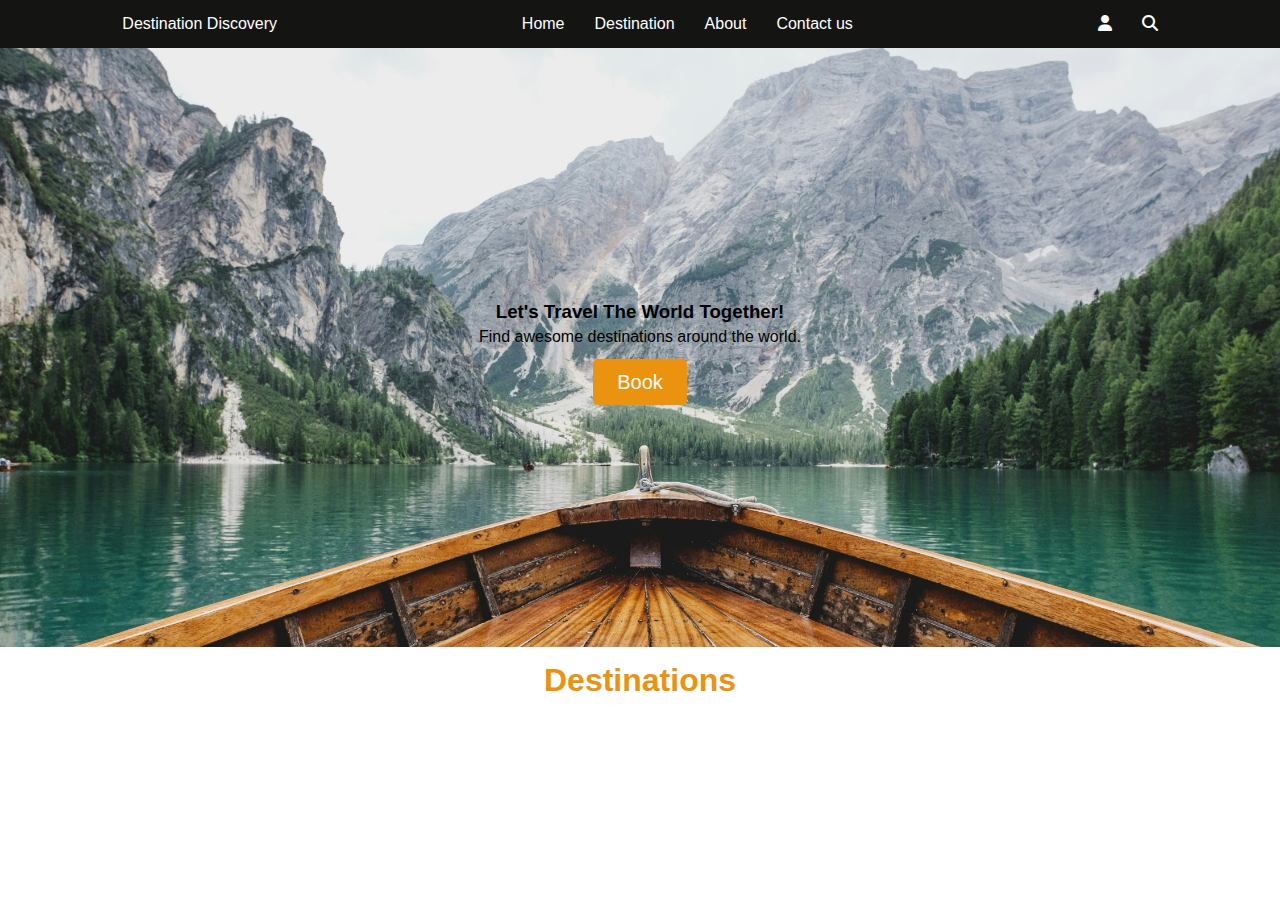
==== index.html @ ed0c1a32 "added nav bar and hero section" ====
<!DOCTYPE html>
<html lang="en">
<head>
    <meta charset="UTF-8">
    <meta name="viewport" content="width=device-width, initial-scale=1.0">
    <link
      rel="stylesheet"
      href="https://cdnjs.cloudflare.com/ajax/libs/font-awesome/6.5.1/css/all.min.css"
    />
    <link rel="stylesheet" href="styles/stylepages/index.css">
    <title>Travel Destination Guide</title>
</head>
<body>
    <header>
        <nav class="nav-bar flex-space-around">
            <div class="child">
                <ul>
                    <li><a href="#">Destination Discovery</a></li>
                </ul>
            </div>
            <div class="child">
                <ul>
                    <li><a href="index.html">Home</a></li>
                    <li><a href="#">Destination</a></li>
                    <li><a href="#">About</a></li>
                    <li><a href="#">Contact us</a></li>
                </ul>
            </div>
            <div class="child">
                <ul>
                    <li><a href="#"><i class="fa-solid fa-user"></i></a></li>
                    <li><a href="pages/profile.html"><i class="fa-solid fa-magnifying-glass"></i></a></li>
                </ul>
            </div>
        </nav>
    </header>

    <section>
        <div class="centered">
            <img src="img/background.jpg">
            <div class="center">
                <h3>Let's Travel The World Together!</h3>
                <p>Find awesome destinations around the world.</p>
                <a href="#" class="btn">Book</a>
            </div>
        </div>
    </section>

    <section>
        <h1>Destinations</h1>
        <div>
            
        </div>
    </section>
</body>
</html>
---- styles/stylepages/index.css ----
* {
    margin: 0;
    padding: 0;
    box-sizing: border-box;
}

body {
    font-family: sans-serif;
}
  
nav {
    background-color: rgb(20, 20, 19);
}

nav ul {
    list-style-type: none;
    display: flex;
    flex-direction: row;
    align-items: center;
    justify-content: space-between;
    width: 100%;
}

nav ul li {
    padding: 15px;
}

nav ul li a {
    text-decoration: none;
    color: white;
}

nav ul li a:hover{
    color: rgb(235, 147, 15);
}

.nav-bar{
    display: flex;
}

.flex-space-around {
    justify-content: space-around;
}

a{
    text-decoration: none;
    color: white;
}

h1{
    margin-top: 15px;
    margin-bottom: 15px;
    text-align: center;
    color: rgb(235, 147, 15);
}

img{
    width: 100%;
}

.btn{
    background-color: rgb(235, 147, 15);
    padding: 12px 24px;
    font-size: 20px;
    border-radius: 5px;
}

.btn:hover{
    background-color: rgb(255, 167, 35);
}

.center{
    position: absolute;
}

.centered{
    display: flex;
    justify-content: center;
    align-items: center;
    position: relative;
    text-align: center;
}
.center h3{
    margin-bottom: 5px;
}
.center p{
    margin-bottom: 25px;
}
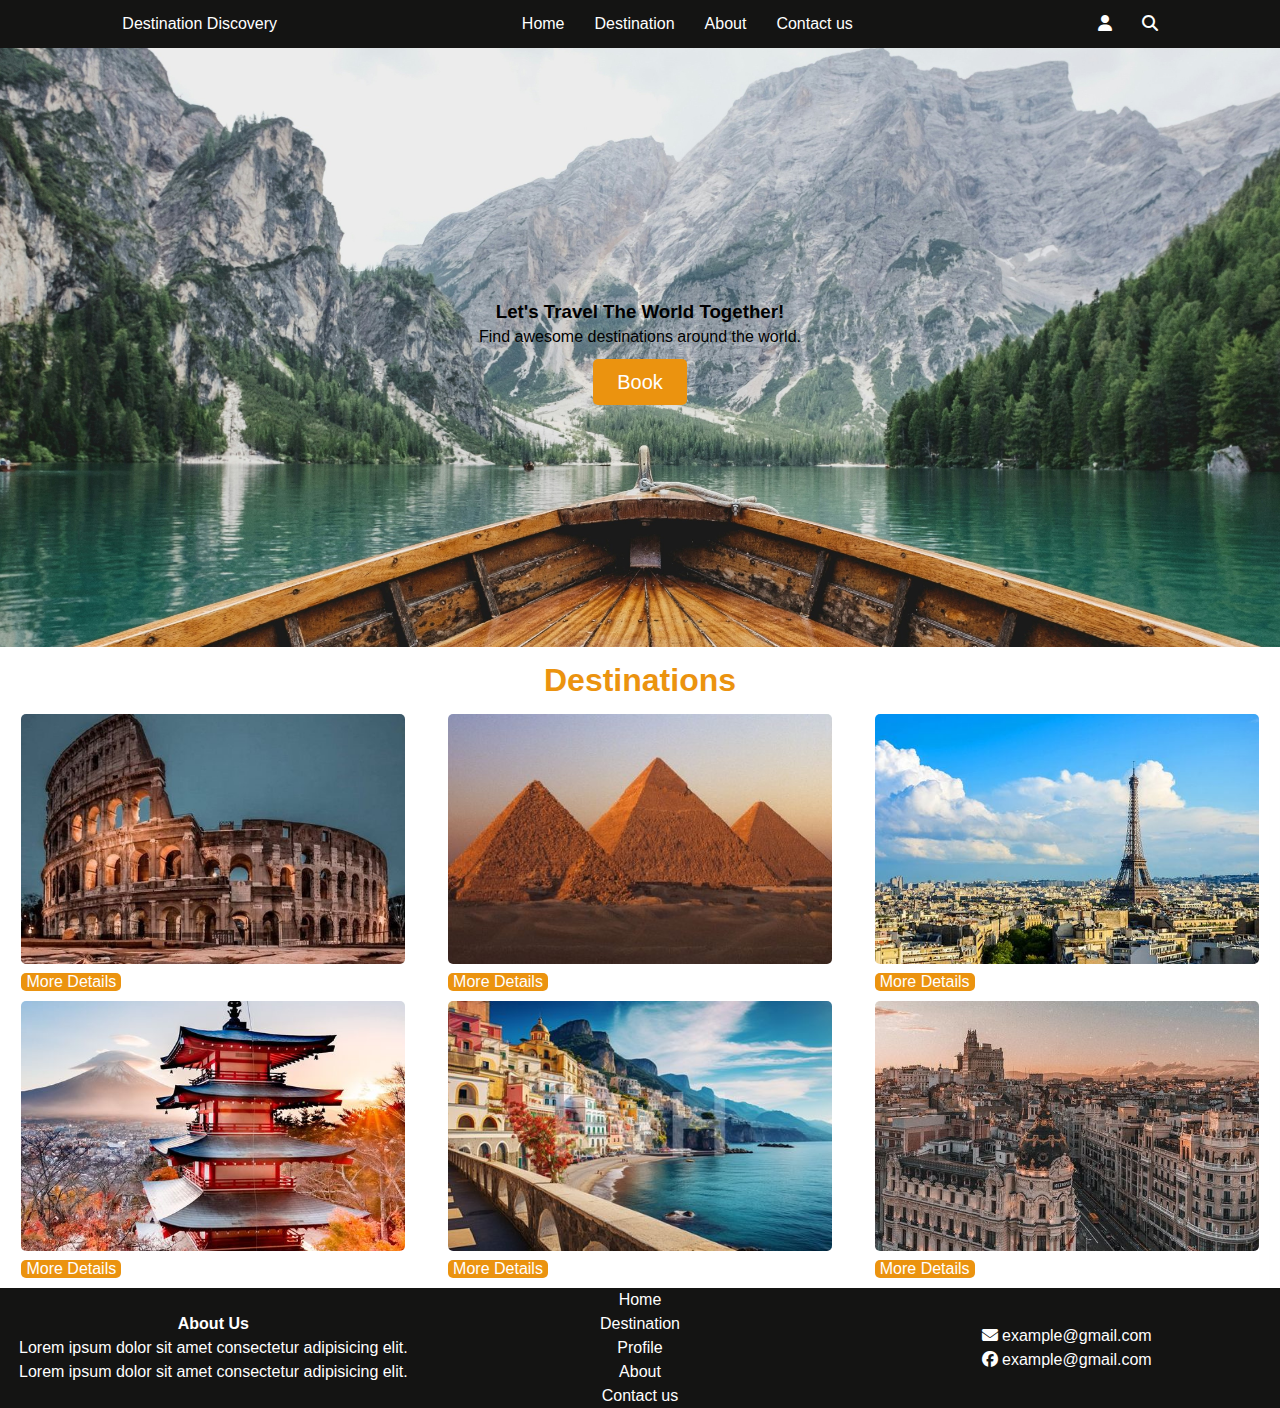
==== commit a60dca85: "added profile page" ====
--- a/index.html
+++ b/index.html
@@ -15,13 +15,13 @@
         <nav class="nav-bar flex-space-around">
             <div class="child">
                 <ul>
-                    <li><a href="#">Destination Discovery</a></li>
+                    <li><a href="index.html">Destination Discovery</a></li>
                 </ul>
             </div>
             <div class="child">
                 <ul>
                     <li><a href="index.html">Home</a></li>
-                    <li><a href="#">Destination</a></li>
+                    <li><a href="pages/destination.html">Destination</a></li>
                     <li><a href="#">About</a></li>
                     <li><a href="#">Contact us</a></li>
                 </ul>
@@ -29,7 +29,7 @@
             <div class="child">
                 <ul>
                     <li><a href="#"><i class="fa-solid fa-user"></i></a></li>
-                    <li><a href="pages/profile.html"><i class="fa-solid fa-magnifying-glass"></i></a></li>
+                    <li><a href="/pages/profile.html"><i class="fa-solid fa-magnifying-glass"></i></a></li>
                 </ul>
             </div>
         </nav>
@@ -48,9 +48,53 @@
 
     <section>
         <h1>Destinations</h1>
-        <div>
-            
+        <div class="container">
+            <div class="dest">
+                <img src="img/italy.jpg">
+                <div class="btn1"><a href="pages/destination.html">More Details</a></div>
+            </div>
+            <div class="dest">
+                <img src="img/egypt.jpg">
+                <div class="btn1"><a href="#">More Details</a></div>
+            </div>
+            <div class="dest">
+                <img src="img/france.jpg">
+                <div class="btn1"><a href="#">More Details</a></div>
+            </div>
+        </div>
+        <div class="container">
+            <div class="dest">
+                <img src="img/japan.jpg">
+                <div class="btn1"><a href="#">More Details</a></div>
+            </div>
+            <div class="dest">
+                <img src="img/italy1.jpg">
+                <div class="btn1"><a href="#">More Details</a></div>
+            </div>
+            <div class="dest">
+                <img src="img/spain.jpg">
+                <div class="btn1"><a href="#">More Details</a></div>
+            </div>
         </div>
     </section>
+
+    <footer>
+        <ul>
+            <li><h4>About Us</h4></li>
+            <li><p>Lorem ipsum dolor sit amet consectetur adipisicing elit.</p></li>
+            <li><p>Lorem ipsum dolor sit amet consectetur adipisicing elit.</p></li>
+        </ul>
+        <ul>
+            <li><a href="index.html">Home</a></li>
+            <li><a href="pages/destination.html">Destination</a></li>
+            <li><a href="pages/profile.html">Profile</a></li>
+            <li><a href="#">About</a></li>
+            <li><a href="#">Contact us</a></li>
+        </ul>
+        <ul>
+            <li><a href="#"><i class="fa-solid fa-envelope"></i> example@gmail.com</a></li>
+            <li><a href="#"><i class="fa-brands fa-facebook"></i> example@gmail.com</a></li>
+        </ul>
+    </footer>
 </body>
 </html>--- a/styles/stylepages/index.css
+++ b/styles/stylepages/index.css
@@ -85,4 +85,71 @@
 }
 .center p{
     margin-bottom: 25px;
+}
+
+.container{
+   display: flex;
+   flex-direction: row;
+   flex-wrap: wrap;
+   justify-content: space-around; 
+}
+
+.text{
+    text-align: center;
+    margin-top: 5px;
+    margin-bottom: 10px;
+}
+
+.dest{
+    position: relative;
+    width: 30%;
+}
+.dest img{
+    border-radius: 5px;
+    width: 100%;
+    height: 250px;
+    object-fit: cover;
+}
+
+footer{
+    background-color: rgb(20, 20, 19);
+    display: flex;
+    flex-direction: row;
+    justify-content: space-around;
+    align-items: center;
+    height: 100%;
+    color: white;
+}
+
+footer ul {
+    list-style-type: none;
+    display: flex;
+    flex-direction: column;
+    justify-content: start;
+    align-items: center;
+    width: 33%;
+}
+
+footer ul li {
+
+    padding: 3px;
+}
+
+footer ul li a {
+    text-decoration: none;
+    color: white;
+}
+
+footer ul li a:hover{
+    color: rgb(235, 147, 15);
+}
+
+.btn1{
+    background-color: rgb(235, 147, 15);
+    text-align: center;
+    width: 100px;
+    border-radius: 5px;
+    margin-top: 5px;
+    margin-bottom: 10px;
+    color: white;  
 }